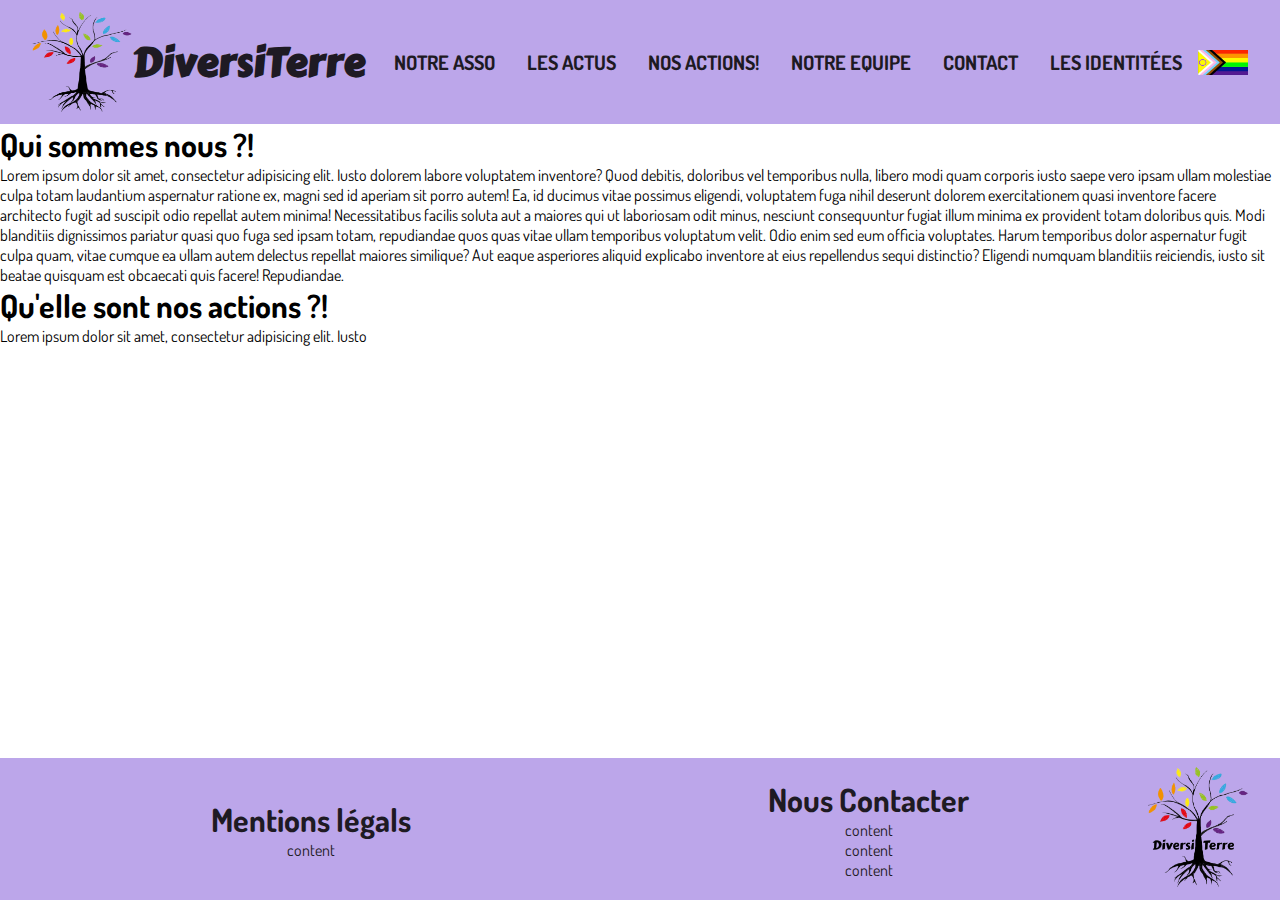
==== index.html @ 18c3a4c9 "Fix typos in navigation links and headings across multiple HTML pages" ====
<!DOCTYPE html>
<html lang="fr">
  <head>
    <meta charset="UTF-8" />
    <meta name="viewport" content="width=device-width, initial-scale=1.0" />

    <link rel="preconnect" href="https://fonts.googleapis.com" />
    <link rel="preconnect" href="https://fonts.gstatic.com" crossorigin />
    <link
      href="https://fonts.googleapis.com/css2?family=Carter+One&family=Dosis:wght@200..800&display=swap"
      rel="stylesheet"
    />

    <link
      rel="icon"
      type="image/png"
      href="./assets/image/logo_diversiterre_no_text.png"
    />

    <link rel="stylesheet" href="css/header-footer.css" />

    <title>DiversiTerre</title>
  </head>

  <body>
    <header>
      <a href="index.html">
        <img
          src="assets/image/logo_diversiterre_no_text.png"
          alt="logo de l'association DiversiTerre sans titre"
          class="logo_assos"
        />
        <h1>DiversiTerre</h1>
      </a>
      <nav>
        <ul>
          <li><a href="pages/assos.html">NOTRE ASSO</a></li>
          <li><a href="pages/actus.html">LES ACTUS</a></li>
          <li><a href="pages/actions.html">NOS ACTIONS!</a></li>
          <li><a href="pages/equipe.html">NOTRE EQUIPE</a></li>
          <li><a href="pages/contact.html">CONTACT</a></li>
          <li class="identite">
            <a href="pages/identites.html"
              >LES IDENTITÉES
              <img
                src="assets/image/drapeau_lgbt.png"
                alt="drapeau lgbtqia+"
                class="drapeau_lgbt"
              />
            </a>
          </li>
        </ul>
      </nav>
    </header>
    <main>
      <div class="assos">
        <h1>Qui sommes nous ?!</h1>
        <p>
          Lorem ipsum dolor sit amet, consectetur adipisicing elit. Iusto
          dolorem labore voluptatem inventore? Quod debitis, doloribus vel
          temporibus nulla, libero modi quam corporis iusto saepe vero ipsam
          ullam molestiae culpa totam laudantium aspernatur ratione ex, magni
          sed id aperiam sit porro autem! Ea, id ducimus vitae possimus
          eligendi, voluptatem fuga nihil deserunt dolorem exercitationem quasi
          inventore facere architecto fugit ad suscipit odio repellat autem
          minima! Necessitatibus facilis soluta aut a maiores qui ut laboriosam
          odit minus, nesciunt consequuntur fugiat illum minima ex provident
          totam doloribus quis. Modi blanditiis dignissimos pariatur quasi quo
          fuga sed ipsam totam, repudiandae quos quas vitae ullam temporibus
          voluptatum velit. Odio enim sed eum officia voluptates. Harum
          temporibus dolor aspernatur fugit culpa quam, vitae cumque ea ullam
          autem delectus repellat maiores similique? Aut eaque asperiores
          aliquid explicabo inventore at eius repellendus sequi distinctio?
          Eligendi numquam blanditiis reiciendis, iusto sit beatae quisquam est
          obcaecati quis facere! Repudiandae.
        </p>
      </div>
      <div class="actions">
        <h1>Qu'elle sont nos actions ?!</h1>
        <p>Lorem ipsum dolor sit amet, consectetur adipisicing elit. Iusto</p>
      </div>
    </main>
    <footer>
      <div class="footer-section">
        <div class="mentions_legal">
          <ul>
            <h1>Mentions légals</h1>
            <li>content</li>
          </ul>
        </div>
        <div class="contact">
          <ul>
            <h1>Nous Contacter</h1>
            <li>content</li>
            <li>content</li>
            <li>content</li>
          </ul>
        </div>
      </div>
      <a href="index.html">
        <img
          src="assets/image/logo_diversiterre.png"
          alt="logo assosiation"
          class="logo_assos"
        />
      </a>
    </footer>
  </body>
</html>
---- css/header-footer.css ----
* {
    margin: 0;
    padding: 0;
    box-sizing: border-box;
    font-family: "Dosis", sans-serif;
}

ul {
    display: flex;
    list-style-type: none;
}

body {
    display: flex;
    flex-direction: column;
    min-height: 100vh;
    margin: 0;
}

/* it make it so you have to scroll to see the footer */
main {
    flex: 1;
}

header {
    background-color: #bca6ea;
    color: #1e1a23;
    padding: 0.75rem 2rem 0.75rem 2rem;
    display: flex;
    align-items: center;
}

header nav {
    margin-left: auto;
}

header a {
    display: flex;
    align-items: center;
    color: #1e1a23;
    text-decoration: none;
}

header h1 {
    font-family: "Carter One", sans-serif;
    font-size: 2.5rem;
}

header ul {
    font-family: "Dosis", sans-serif;
    font-weight: bold;
    font-size: 1.25rem;
    gap: 2rem;
}

.identite a {
    gap: 1rem;
}

header .logo_assos {
    width: 100px;
    aspect-ratio: 1;
}

.drapeau_lgbt {
    width: 50px;
    height: 25px;
}

/* FIXME: you have to scroll to much to see the footer  */

/* quand ça OVERFLOW

position: relative;
bottom: 0;

SINON : 

position: fixed;

*/

footer {
    position: relative;
    bottom: 0;
    display: flex;
    flex-direction: row;
    align-items: center;
    justify-content: space-between;
    background-color: #bca6ea;
    color: #1e1a23;
    padding: 0.75rem 2rem 0.75rem 2rem;
    width: 100%;
    height: 142px;
    /* height: 13rem; */
}

.footer-section {
    display: flex;
    justify-content: space-around;
    align-items: center;
    width: 100%;
    height: 142px;
    /* height: 13rem; */
}

.contact ul,
.mentions_legal ul {
    display: flex;
    flex-direction: column;
    align-items: center;
    justify-content: center;
}

footer .logo_assos {
    width: 100px;
}
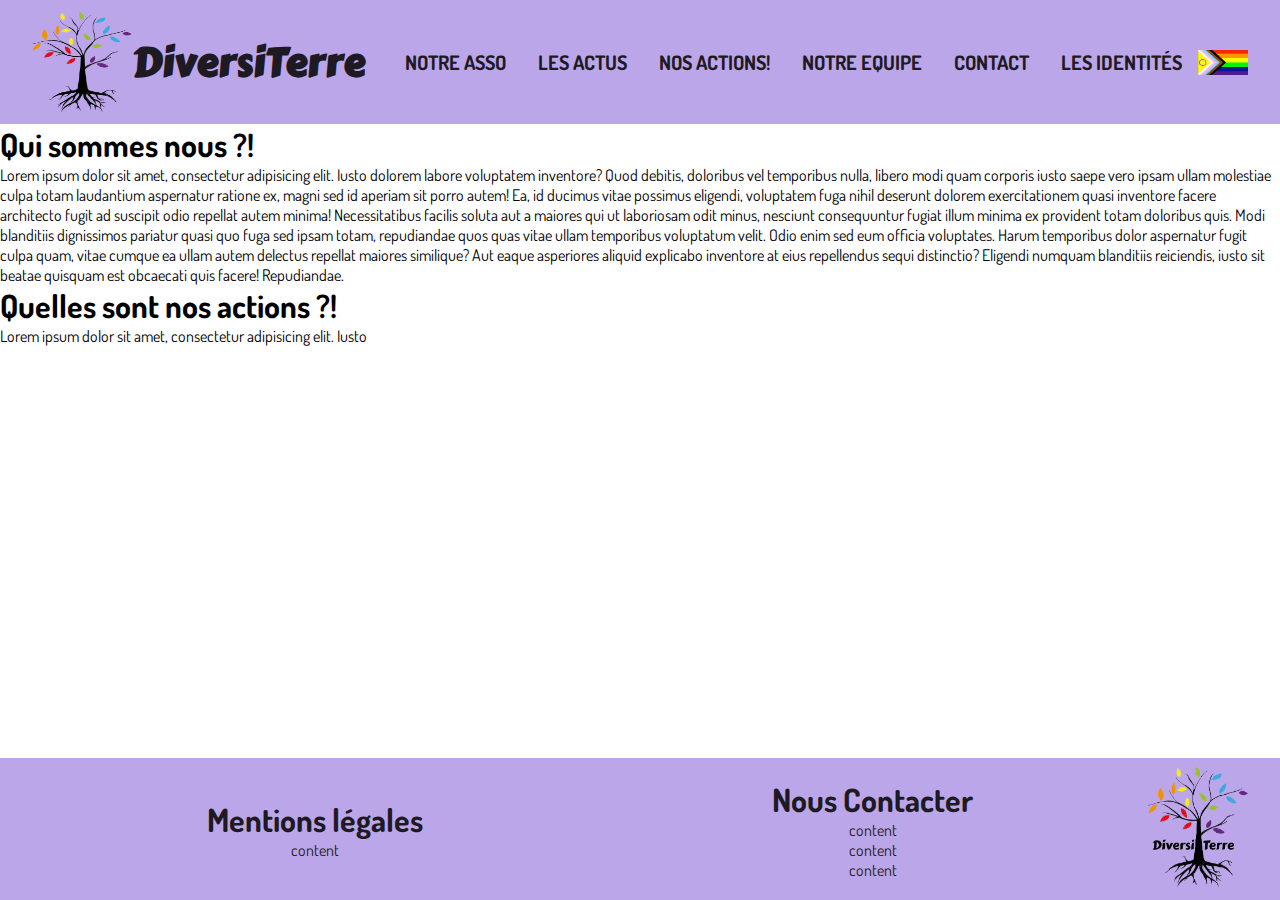
==== commit 718aecbd: "Fix spelling errors in multiple HTML files and update titles for consistency" ====
--- a/index.html
+++ b/index.html
@@ -41,7 +41,7 @@
           <li><a href="pages/contact.html">CONTACT</a></li>
           <li class="identite">
             <a href="pages/identites.html"
-              >LES IDENTITÉES
+              >LES IDENTITÉS
               <img
                 src="assets/image/drapeau_lgbt.png"
                 alt="drapeau lgbtqia+"
@@ -76,7 +76,7 @@
         </p>
       </div>
       <div class="actions">
-        <h1>Qu'elle sont nos actions ?!</h1>
+        <h1>Quelles sont nos actions ?!</h1>
         <p>Lorem ipsum dolor sit amet, consectetur adipisicing elit. Iusto</p>
       </div>
     </main>
@@ -84,7 +84,7 @@
       <div class="footer-section">
         <div class="mentions_legal">
           <ul>
-            <h1>Mentions légals</h1>
+            <h1>Mentions légales</h1>
             <li>content</li>
           </ul>
         </div>
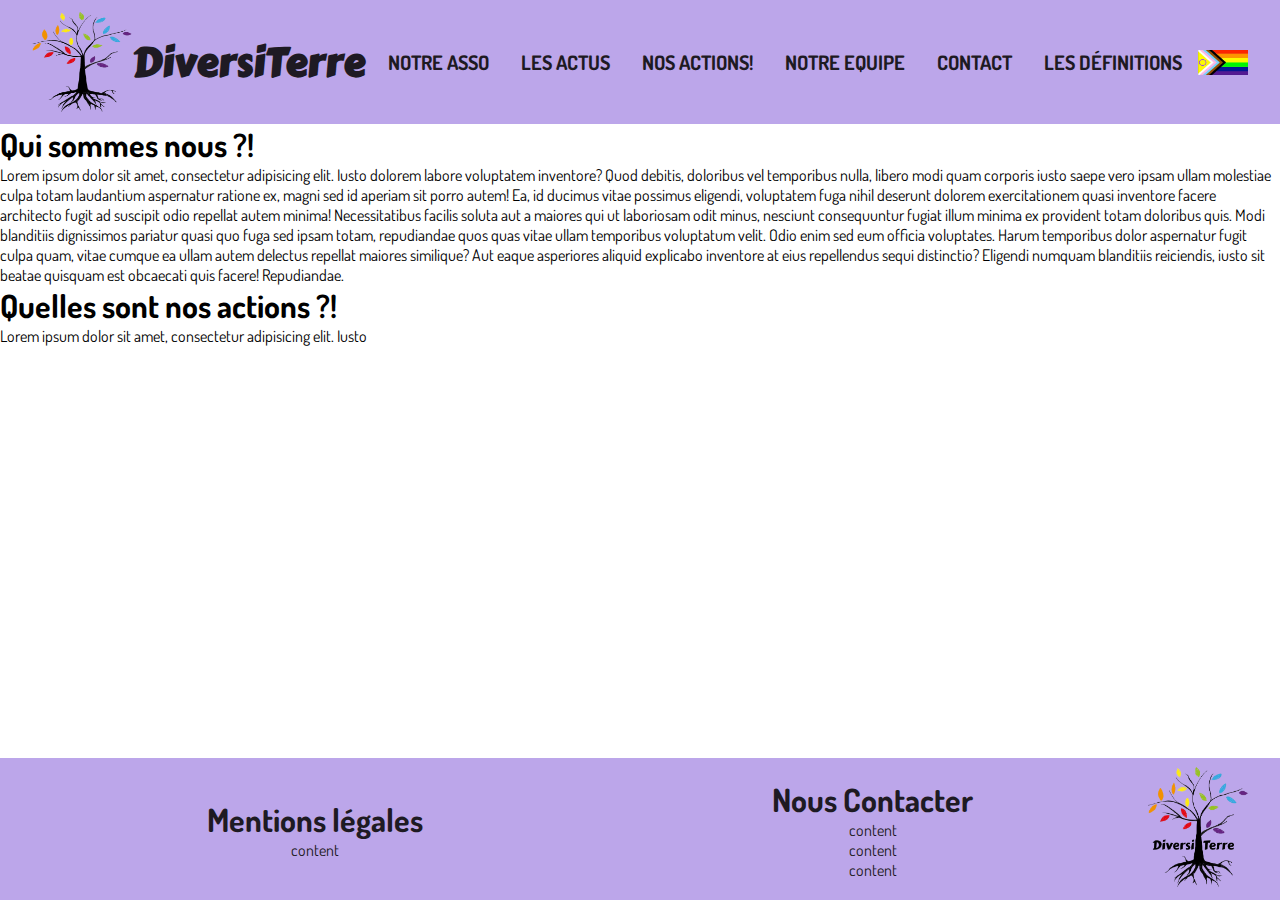
==== commit 6f753c9d: "Rename "LES IDENTITÉS" to "LES DÉFINITIONS" in multiple HTML files and remove identites.html" ====
--- a/index.html
+++ b/index.html
@@ -41,7 +41,7 @@
           <li><a href="pages/contact.html">CONTACT</a></li>
           <li class="identite">
             <a href="pages/identites.html"
-              >LES IDENTITÉS
+              >LES DÉFINITIONS
               <img
                 src="assets/image/drapeau_lgbt.png"
                 alt="drapeau lgbtqia+"
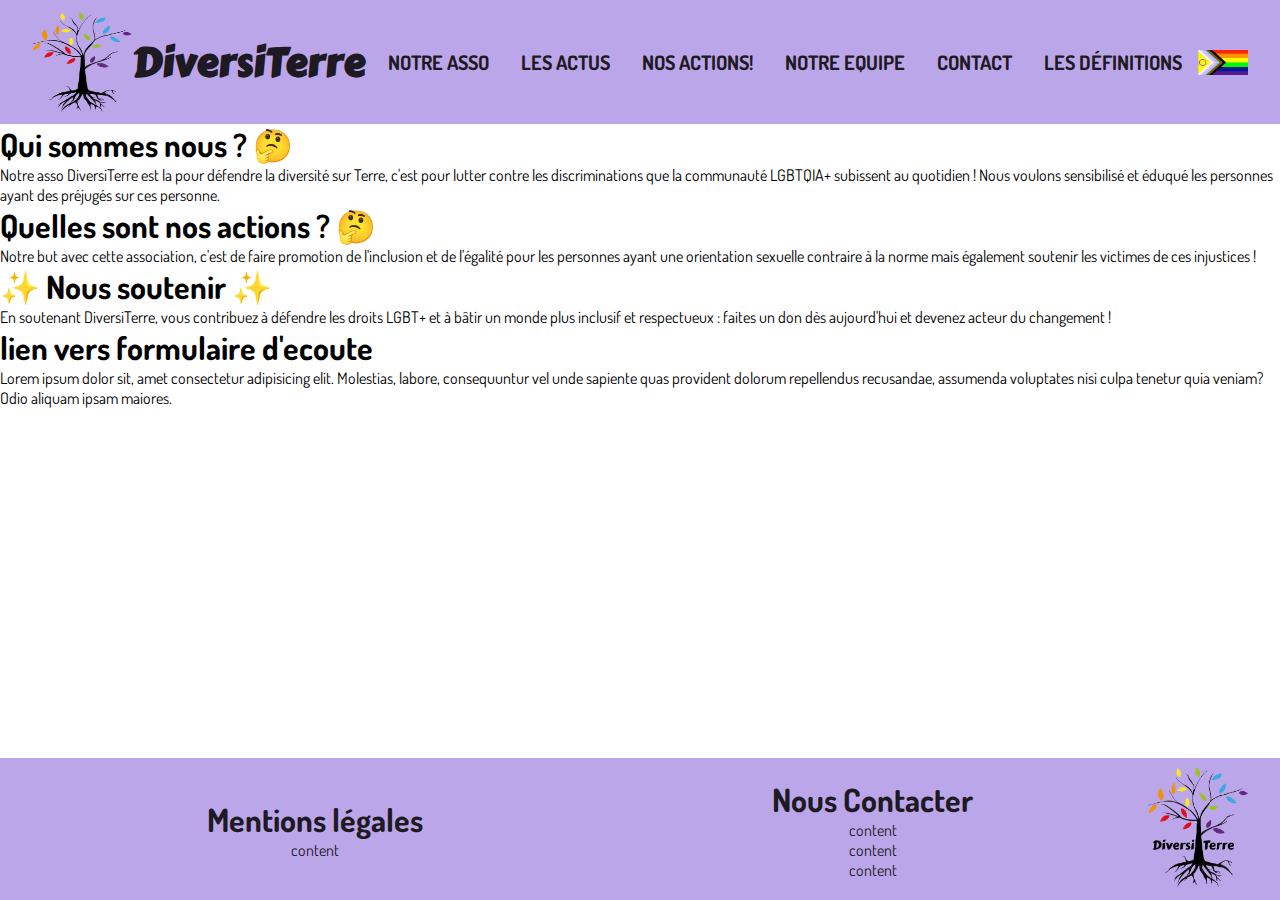
==== commit 8a3e75e8: "Add new content to various pages; update cursor styles and image paths" ====
--- a/index.html
+++ b/index.html
@@ -40,7 +40,7 @@
           <li><a href="pages/equipe.html">NOTRE EQUIPE</a></li>
           <li><a href="pages/contact.html">CONTACT</a></li>
           <li class="identite">
-            <a href="pages/identites.html"
+            <a href="pages/definitions.html"
               >LES DÉFINITIONS
               <img
                 src="assets/image/drapeau_lgbt.png"
@@ -54,30 +54,39 @@
     </header>
     <main>
       <div class="assos">
-        <h1>Qui sommes nous ?!</h1>
+        <h1>Qui sommes nous ? 🤔</h1>
         <p>
-          Lorem ipsum dolor sit amet, consectetur adipisicing elit. Iusto
-          dolorem labore voluptatem inventore? Quod debitis, doloribus vel
-          temporibus nulla, libero modi quam corporis iusto saepe vero ipsam
-          ullam molestiae culpa totam laudantium aspernatur ratione ex, magni
-          sed id aperiam sit porro autem! Ea, id ducimus vitae possimus
-          eligendi, voluptatem fuga nihil deserunt dolorem exercitationem quasi
-          inventore facere architecto fugit ad suscipit odio repellat autem
-          minima! Necessitatibus facilis soluta aut a maiores qui ut laboriosam
-          odit minus, nesciunt consequuntur fugiat illum minima ex provident
-          totam doloribus quis. Modi blanditiis dignissimos pariatur quasi quo
-          fuga sed ipsam totam, repudiandae quos quas vitae ullam temporibus
-          voluptatum velit. Odio enim sed eum officia voluptates. Harum
-          temporibus dolor aspernatur fugit culpa quam, vitae cumque ea ullam
-          autem delectus repellat maiores similique? Aut eaque asperiores
-          aliquid explicabo inventore at eius repellendus sequi distinctio?
-          Eligendi numquam blanditiis reiciendis, iusto sit beatae quisquam est
-          obcaecati quis facere! Repudiandae.
+          Notre asso DiversiTerre est la pour défendre la diversité sur Terre,
+          c'est pour lutter contre les discriminations que la communauté
+          LGBTQIA+ subissent au quotidien ! Nous voulons sensibilisé et éduqué
+          les personnes ayant des préjugés sur ces personne.
         </p>
       </div>
       <div class="actions">
-        <h1>Quelles sont nos actions ?!</h1>
-        <p>Lorem ipsum dolor sit amet, consectetur adipisicing elit. Iusto</p>
+        <h1>Quelles sont nos actions ? 🤔</h1>
+        <p>
+          Notre but avec cette association, c'est de faire promotion de
+          l'inclusion et de l'égalité pour les personnes ayant une orientation
+          sexuelle contraire à la norme mais également soutenir les victimes de
+          ces injustices !
+        </p>
+      </div>
+      <div class="actions">
+        <h1>✨ Nous soutenir ✨</h1>
+        <p>
+          En soutenant DiversiTerre, vous contribuez à défendre les droits LGBT+
+          et à bâtir un monde plus inclusif et respectueux : faites un don dès
+          aujourd'hui et devenez acteur du changement !
+        </p>
+      </div>
+      <div class="actions">
+        <h1>lien vers formulaire d'ecoute</h1>
+        <p>
+          Lorem ipsum dolor sit, amet consectetur adipisicing elit. Molestias,
+          labore, consequuntur vel unde sapiente quas provident dolorum
+          repellendus recusandae, assumenda voluptates nisi culpa tenetur quia
+          veniam? Odio aliquam ipsam maiores.
+        </p>
       </div>
     </main>
     <footer>
--- a/css/header-footer.css
+++ b/css/header-footer.css
@@ -1,9 +1,17 @@
 * {
+    /* cursor: url("../chat-cursor-v2.png"), auto; */
     margin: 0;
     padding: 0;
     box-sizing: border-box;
     font-family: "Dosis", sans-serif;
 }
+
+/* a,
+header h1,
+header img,
+footer img {
+    cursor: url("../actualy-cat.png"), auto;
+} */
 
 ul {
     display: flex;
@@ -11,6 +19,7 @@
 }
 
 body {
+    cursor: url("../chat-cursor-v3.png"), url("../actualy-cat.png"), url("../chat-cursor-v2.png"), auto;
     display: flex;
     flex-direction: column;
     min-height: 100vh;
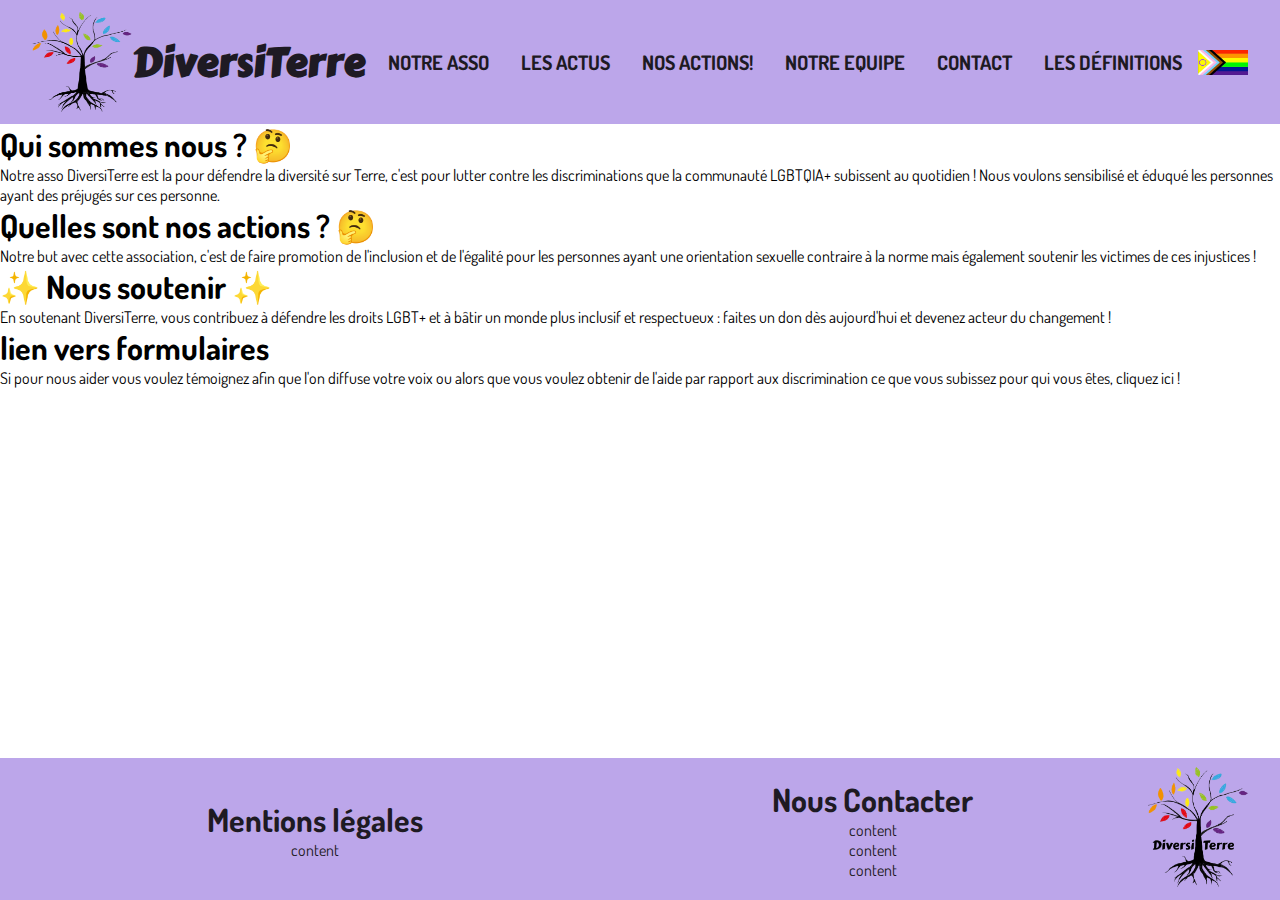
==== commit 2a977672: "Add new styles for actus and equipe pages; enhance layout and content presentation" ====
--- a/index.html
+++ b/index.html
@@ -71,7 +71,7 @@
           ces injustices !
         </p>
       </div>
-      <div class="actions">
+      <div class="soutenir">
         <h1>✨ Nous soutenir ✨</h1>
         <p>
           En soutenant DiversiTerre, vous contribuez à défendre les droits LGBT+
@@ -79,13 +79,12 @@
           aujourd'hui et devenez acteur du changement !
         </p>
       </div>
-      <div class="actions">
-        <h1>lien vers formulaire d'ecoute</h1>
+      <div class="ligne-ecoute">
+        <h1>lien vers formulaires</h1>
         <p>
-          Lorem ipsum dolor sit, amet consectetur adipisicing elit. Molestias,
-          labore, consequuntur vel unde sapiente quas provident dolorum
-          repellendus recusandae, assumenda voluptates nisi culpa tenetur quia
-          veniam? Odio aliquam ipsam maiores.
+          Si pour nous aider vous voulez témoignez afin que l'on diffuse votre
+          voix ou alors que vous voulez obtenir de l'aide par rapport aux
+          discrimination ce que vous subissez pour qui vous êtes, cliquez ici !
         </p>
       </div>
     </main>
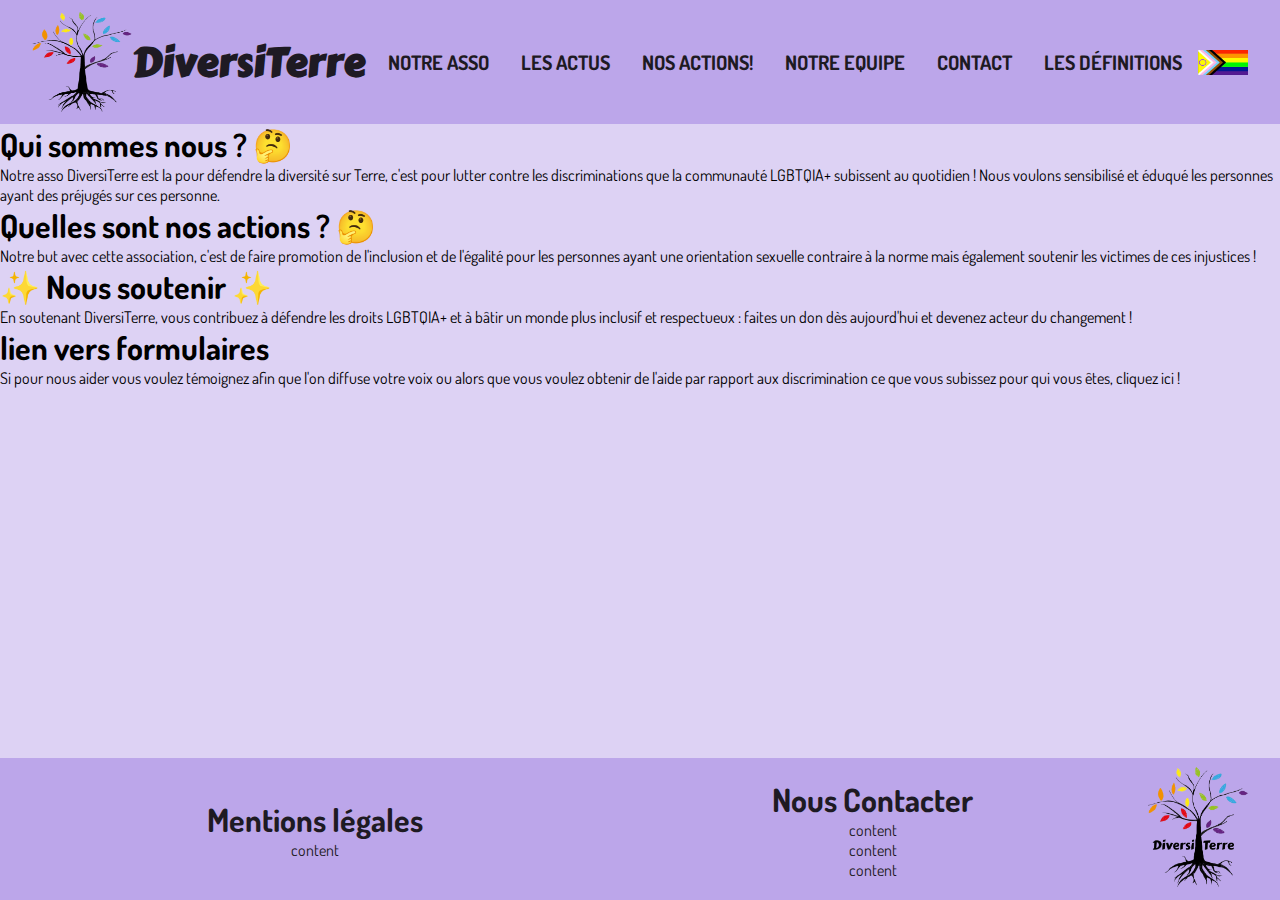
==== commit 7b6a7719: "Update background color and improve accessibility; standardize LGBTQIA+ terminology in alt texts" ====
--- a/index.html
+++ b/index.html
@@ -44,7 +44,7 @@
               >LES DÉFINITIONS
               <img
                 src="assets/image/drapeau_lgbt.png"
-                alt="drapeau lgbtqia+"
+                alt="drapeau  LGBTQIA+ "
                 class="drapeau_lgbt"
               />
             </a>
@@ -74,9 +74,9 @@
       <div class="soutenir">
         <h1>✨ Nous soutenir ✨</h1>
         <p>
-          En soutenant DiversiTerre, vous contribuez à défendre les droits LGBT+
-          et à bâtir un monde plus inclusif et respectueux : faites un don dès
-          aujourd'hui et devenez acteur du changement !
+          En soutenant DiversiTerre, vous contribuez à défendre les droits
+          LGBTQIA+ et à bâtir un monde plus inclusif et respectueux : faites un
+          don dès aujourd'hui et devenez acteur du changement !
         </p>
       </div>
       <div class="ligne-ecoute">
--- a/css/header-footer.css
+++ b/css/header-footer.css
@@ -6,12 +6,13 @@
     font-family: "Dosis", sans-serif;
 }
 
-/* a,
-header h1,
-header img,
-footer img {
-    cursor: url("../actualy-cat.png"), auto;
-} */
+.curstom_cursor * {
+    cursor: url("../assets/image/cursor/actualy-cat.png"), auto;
+}
+
+body {
+    background-color: rgba(188, 166, 234, 0.5);
+}
 
 ul {
     display: flex;
@@ -19,7 +20,7 @@
 }
 
 body {
-    cursor: url("../chat-cursor-v3.png"), url("../actualy-cat.png"), url("../chat-cursor-v2.png"), auto;
+    cursor: url("../assets/image/cursor/actualy-cat.png"), url("../assets/image/cursor/chat-cursor-v2.png"), auto;
     display: flex;
     flex-direction: column;
     min-height: 100vh;
@@ -76,19 +77,6 @@
     height: 25px;
 }
 
-/* FIXME: you have to scroll to much to see the footer  */
-
-/* quand ça OVERFLOW
-
-position: relative;
-bottom: 0;
-
-SINON : 
-
-position: fixed;
-
-*/
-
 footer {
     position: relative;
     bottom: 0;
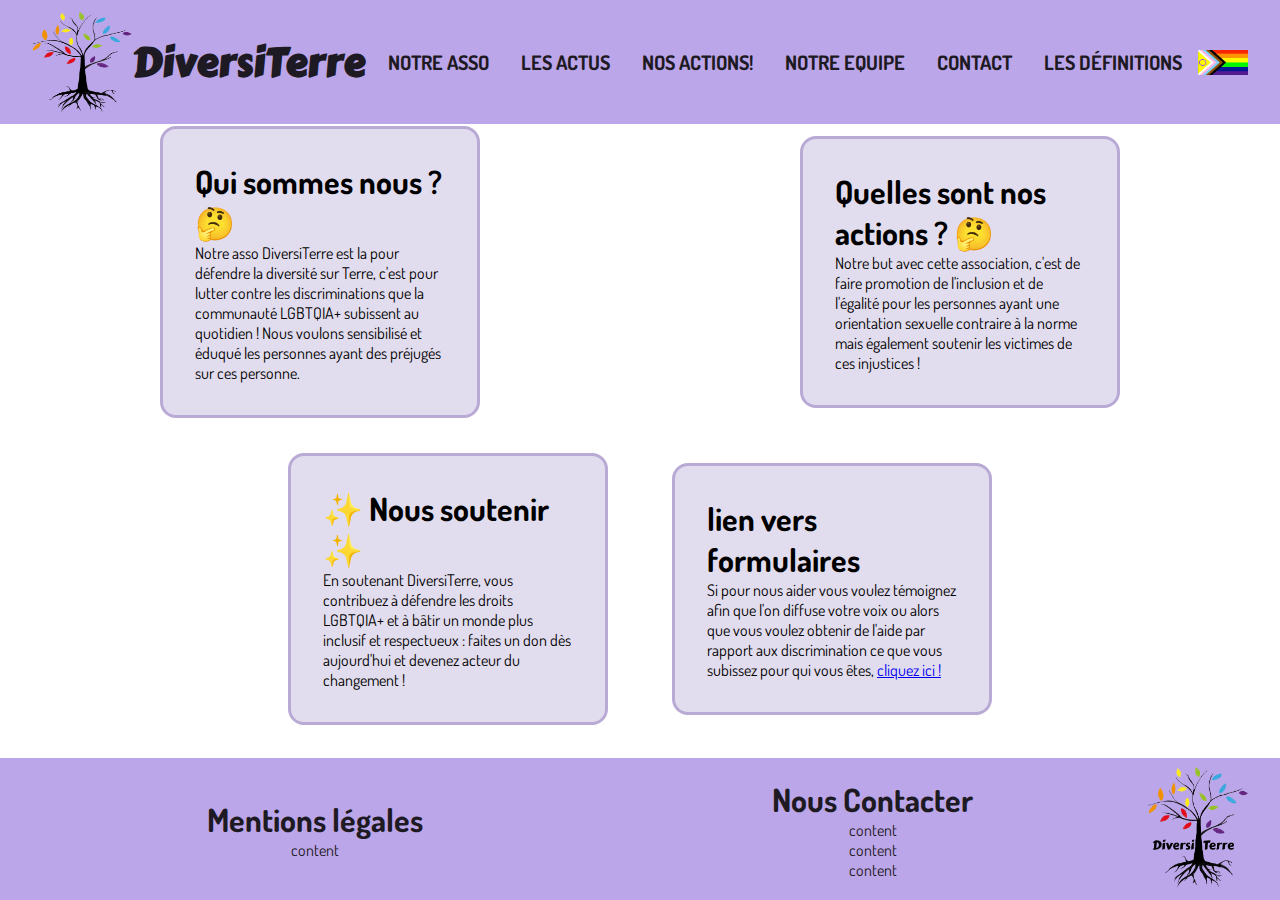
==== commit 10eb1954: "Remove acceuil.html and update links to index.html for improved navigation consistency" ====
--- a/index.html
+++ b/index.html
@@ -18,6 +18,7 @@
     />
 
     <link rel="stylesheet" href="css/header-footer.css" />
+    <link rel="stylesheet" href="css/acceuil.css" />
 
     <title>DiversiTerre</title>
   </head>
@@ -71,21 +72,24 @@
           ces injustices !
         </p>
       </div>
-      <div class="soutenir">
-        <h1>✨ Nous soutenir ✨</h1>
-        <p>
-          En soutenant DiversiTerre, vous contribuez à défendre les droits
-          LGBTQIA+ et à bâtir un monde plus inclusif et respectueux : faites un
-          don dès aujourd'hui et devenez acteur du changement !
-        </p>
-      </div>
-      <div class="ligne-ecoute">
-        <h1>lien vers formulaires</h1>
-        <p>
-          Si pour nous aider vous voulez témoignez afin que l'on diffuse votre
-          voix ou alors que vous voulez obtenir de l'aide par rapport aux
-          discrimination ce que vous subissez pour qui vous êtes, cliquez ici !
-        </p>
+      <div class="annexe">
+        <div class="soutenir">
+          <h1>✨ Nous soutenir ✨</h1>
+          <p>
+            En soutenant DiversiTerre, vous contribuez à défendre les droits
+            LGBTQIA+ et à bâtir un monde plus inclusif et respectueux : faites
+            un don dès aujourd'hui et devenez acteur du changement !
+          </p>
+        </div>
+        <div class="ligne-ecoute">
+          <h1>lien vers formulaires</h1>
+          <p>
+            Si pour nous aider vous voulez témoignez afin que l'on diffuse votre
+            voix ou alors que vous voulez obtenir de l'aide par rapport aux
+            discrimination ce que vous subissez pour qui vous êtes,
+            <a href="pages/contact.html">cliquez ici !</a>
+          </p>
+        </div>
       </div>
     </main>
     <footer>
--- a/css/header-footer.css
+++ b/css/header-footer.css
@@ -8,10 +8,6 @@
 
 .curstom_cursor * {
     cursor: url("../assets/image/cursor/actualy-cat.png"), auto;
-}
-
-body {
-    background-color: rgba(188, 166, 234, 0.5);
 }
 
 ul {
--- a/css/acceuil.css
+++ b/css/acceuil.css
@@ -0,0 +1,47 @@
+main {
+    display: grid;
+    grid-template-columns: 1fr 1fr;
+}
+
+.assos,
+.actions,
+.soutenir,
+.ligne-ecoute {
+    background-color: hsl(259, 33%, 90%);
+    border: 3px solid hsl(259, 33%, 75%);
+    padding: 2rem;
+    border-radius: 1rem;
+    margin: 1rem 10rem 1rem 2rem;
+    width: 25%;
+}
+
+/* .assos {
+    margin-left: 12.5%;
+}
+
+.actions {
+    margin-left: 50%;
+} */
+
+.assos,
+.actions {
+    margin: auto;
+    width: 50%;
+}
+
+.annexe {
+    display: flex;
+    align-items: center;
+    justify-content: center;
+    margin: auto;
+    display: flex;
+    grid-column: span 2;
+}
+
+.soutenir {
+    margin: 2rem;
+}
+
+.ligne-ecoute {
+    margin: 2rem;
+}